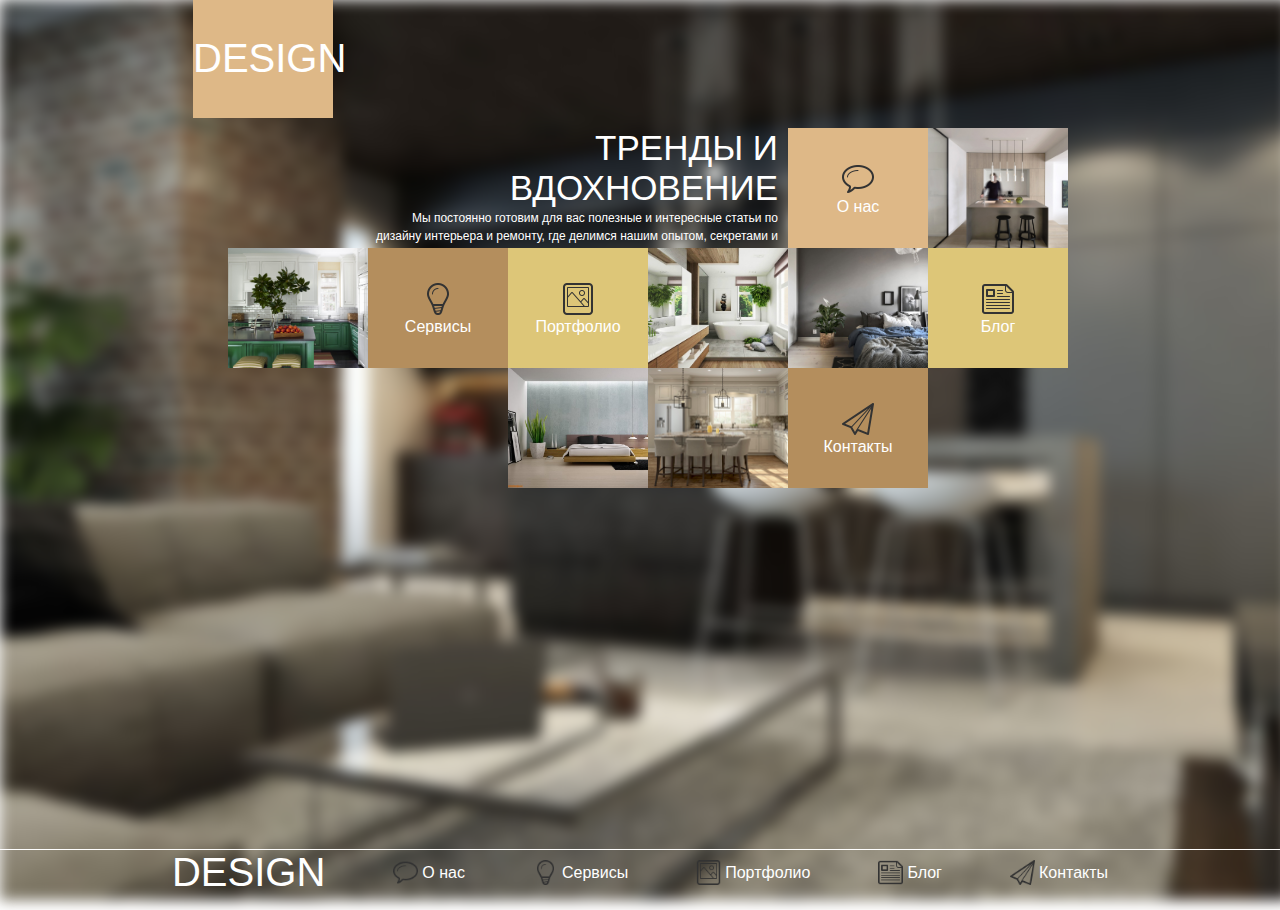
==== index_for_maket1.html @ 82ff57db "Just sort my project files" ====
<!DOCTYPE html>
<html lang="ru">
  <head>
    <title>Maket</title>
    <meta charset="utf-8">
    <link rel="stylesheet" href="untitled-2.css">
  </head>
  <body>
    <div class="bg"></div>
  <div class="content">
    <div class="logo-first logo">DESIGN</div>
    <div class="grid-container">
      <div class="text">
        <span class="big">ТРЕНДЫ И ВДОХНОВЕНИЕ</span>
        <br>
      <span class="small">Мы постоянно готовим для вас полезные и интересные статьи по дизайну
       интерьера и ремонту, где делимся нашим опытом, секретами и идеями.</span></div>
       <div class="about-us-div div-text">О нас</div>
       <div class="picture"></div>
       <div class="picture-1"></div>
       <div class="services-div div-text">Сервисы</div>
       <div class="portfolio-div div-text">Портфолио</div>
       <div class="picture-2"></div>
       <div class="picture-3"></div>
       <div class="blog-div div-text">Блог</div>
       <div class="picture-4"></div>
       <div class="picture-5"></div>
       <div class="contact-us-div div-text">Контакты</div>
    </div>
  </div>
    <footer>
       <span class="logo">DESIGN</span>
      <div class="inline">
        <div class="icon about-us"></div>
        <span><a href="#1">О нас</a></span>
      </div>
      <div class="inline">
        <div class="icon services"></div>
      <span><a href="#1">Сервисы</a></span>
      </div>
      <div class="inline">
          <div class="icon portfolio"></div>
      <span><a href="#1">Портфолио</a></span>
      </div>
      <div class="inline">
          <div class="icon blog"></div>
      <span><a href="#1">Блог</a></span>
      </div>
      <div class="inline">
          <div class="icon contact-us"></div>
      <span><a href="#1">Контакты</a></span>
      </div>
    </footer>
</body>
</html>
---- untitled-2.css ----
body {
    padding: 0px;
    width: 100%;
    height: 100%;
}
.content {
    position: relative;
    z-index: 2;
    color: #fff;
    padding: 0px;
  }
  
  .bg {
    position: absolute;
    z-index: 1;
    left: -10px;
    top: -10px;
    right: -10px;
    bottom: -10px;
    filter: blur(7px);
    background: url('kvartira.jpg') no-repeat 50% 50% fixed;
    background-size: cover;
  }
  footer {
      border-top: white solid 1px;
      position: absolute;
      z-index: 3;
      bottom: 0px;
      left: 0px;
      right: 0px;
      height: 50px;
      text-align: center;
      vertical-align: middle;
  }
  footer .inline:not(:last-child) {
      margin-right: 5%;
  }
  footer .logo {
      margin-right: 5%;
  }
  .logo {
    font-family: "Impact", sans-serif;
    font-size: 40px;
    text-align: center;
    color: white;
  }
  span:not(div.text span) {
      vertical-align: middle;
  }
  .logo-first {
      background-color: burlywood;
      width: 140px;
      height: 120px;
      position: relative;
      left: 185px;
      top: -10px;
      line-height: 3;

  }
  .icon {
      width: 25px;
      height: 25px;
      display: inline-block;
      text-align: center;
      vertical-align: middle;
  }
  .about-us {
      background: url('about-us.png') no-repeat;
      background-size: contain;
  }
  .inline {
      display: inline-block;
  }
  .services {
    background: url('services.png') no-repeat;
    background-size: contain;
  }
  .portfolio {
    background: url('portfolio.png') no-repeat;
    background-size: contain;
  }
  .blog {
    background: url('blog.png') no-repeat;
    background-size: contain;
  }
  .contact-us {
    background: url('contact-us.png') no-repeat;
    background-size: contain;
  }
  span:not(.logo):not(.big) {
      font-weight: lighter;
      font-family: "Comic Sans MS", sans-serif;
  }
  .grid-container {
      margin-top: 0px;
      display: grid;
      grid-template-columns: auto 140px 140px 140px 140px 140px 140px auto;
      grid-template-rows: 120px 120px 120px;
  }
  .text {
      padding-right: 10px;
      vertical-align: middle;
      text-align: right;
      grid-row: 1 / 2;
      grid-column: 3 / 6;
  }
  .about-us-div {
      grid-row: 1 / 2;
      grid-column: 6 / 7;
      background: burlywood url('about-us.png') no-repeat 50% 40%;
  }
  .div-text {
      padding-top: 70px;
      text-align: center;
      font-family: "Fantasy", sans-serif;
  }
  .small {
      font-size: 12px;
  }
  .big {
    font-family: "Impact", sans-serif;
    font-size: 35px;
  }
  .picture {
      grid-row: 1 / 2;
      grid-column: 7 / 8;
      background: url('picture.jpg') no-repeat 20%;
      background-size: cover;
  }
  .picture-1 {
      grid-row: 2 / 3;
      grid-column: 2 / 3;
      background: url('picture-1.jpg') no-repeat 0% 20%;
      background-size: cover;
  }
  .services-div {
      grid-row: 2 / 3;
      grid-column: 3 / 4;
      background: rgb(180, 142, 93) url('services.png') no-repeat 50% 40%;
  }
  .portfolio-div {
      grid-row: 2 / 3;
      grid-column: 4 / 5;
      background: rgb(221, 198, 120) url('portfolio.png') no-repeat 50% 40%;
  }
  .picture-2 {
      grid-row: 2 / 3;
      grid-column: 5 / 6;
      background: url('picture-2.jpg') no-repeat 10% 10%;
      background-size: cover;
  }
  .picture-3 {
    grid-row: 2 / 3;
    grid-column: 6 / 7;
    background: url('picture-3.jpg') no-repeat 40% 10%;
    background-size: cover;
}
.blog-div {
    grid-row: 2 / 3;
    grid-column: 7 / 8;
    background: rgb(221, 198, 120) url('blog.png') no-repeat 50% 40%;

}
.picture-4 {
    grid-row: 3 / 4;
    grid-column: 4 / 5;
    background: url('picture-4.jpg') no-repeat 30% 10%;
    background-size: cover;
}
.picture-5 {
    grid-row: 3 / 4;
    grid-column: 5 / 6;
    background: url('picture-5.jpg') no-repeat 20% 10%;
    background-size: cover;
}
.contact-us-div {
    grid-row: 3 / 4;
    grid-column: 6 / 7;
    background: rgb(180, 142, 93) url('contact-us.png') no-repeat 50% 40%;
}
footer a {
    color: white;
    text-decoration: none;
}
a:hover {
    text-shadow: 1px 1px 1px #111111,
    2px 2px 1px #222222;
}
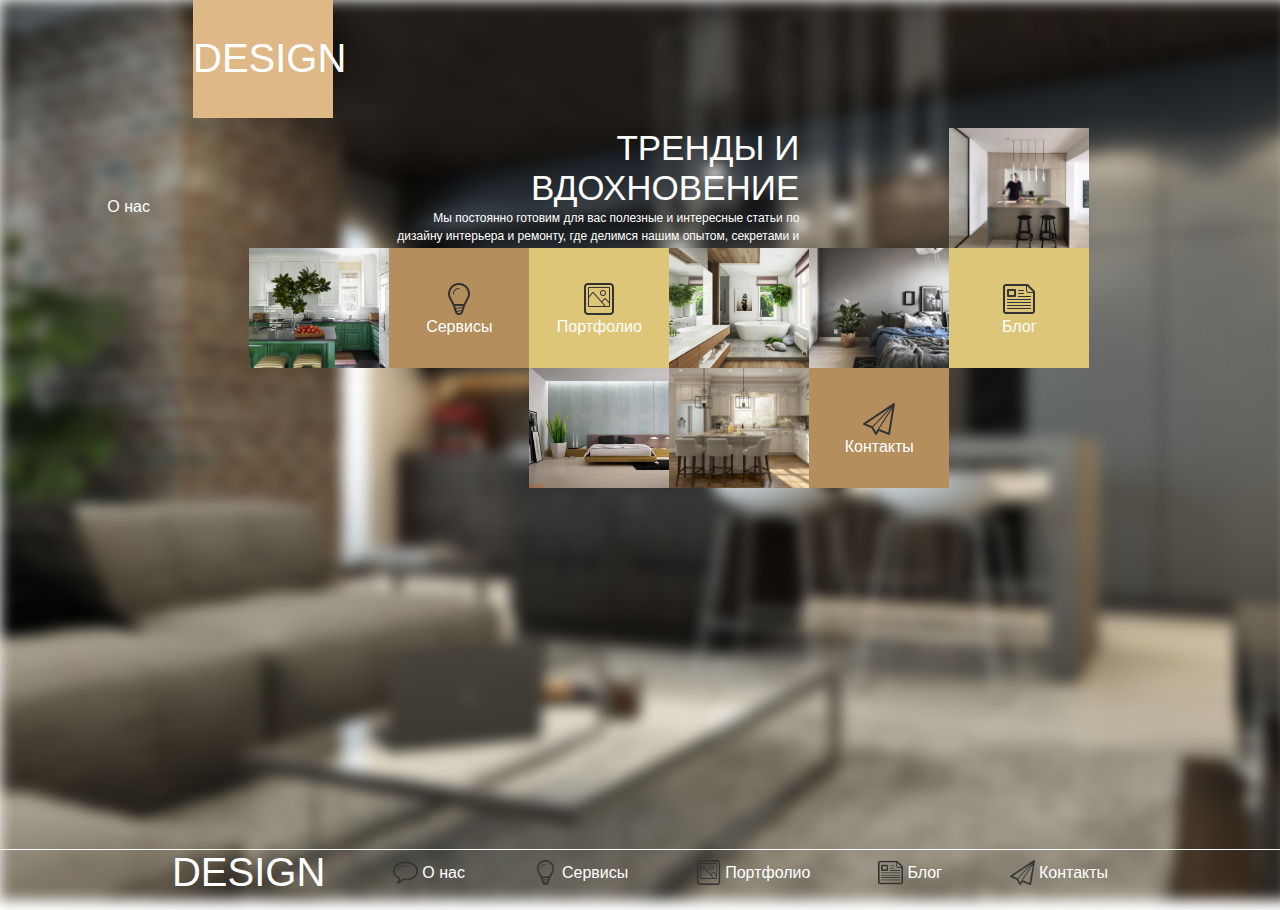
==== commit 13076629: "Second commit for maket1" ====
--- a/index_for_maket1.html
+++ b/index_for_maket1.html
@@ -3,7 +3,7 @@
   <head>
     <title>Maket</title>
     <meta charset="utf-8">
-    <link rel="stylesheet" href="untitled-2.css">
+    <link rel="stylesheet" href="style_for_maket1/style_maket1.css">
   </head>
   <body>
     <div class="bg"></div>
@@ -14,22 +14,22 @@
         <span class="big">ТРЕНДЫ И ВДОХНОВЕНИЕ</span>
         <br>
       <span class="small">Мы постоянно готовим для вас полезные и интересные статьи по дизайну
-       интерьера и ремонту, где делимся нашим опытом, секретами и идеями.</span></div>
-       <div class="about-us-div div-text">О нас</div>
-       <div class="picture"></div>
-       <div class="picture-1"></div>
-       <div class="services-div div-text">Сервисы</div>
-       <div class="portfolio-div div-text">Портфолио</div>
-       <div class="picture-2"></div>
-       <div class="picture-3"></div>
-       <div class="blog-div div-text">Блог</div>
-       <div class="picture-4"></div>
-       <div class="picture-5"></div>
-       <div class="contact-us-div div-text">Контакты</div>
+        интерьера и ремонту, где делимся нашим опытом, секретами и идеями.</span></div>
+        <div class="style_for_maket1/about-us-div div-text">О нас</div>
+        <div class="picture"></div>
+        <div class="picture-1"></div>
+        <div class="services-div div-text">Сервисы</div>
+        <div class="portfolio-div div-text">Портфолио</div>
+        <div class="picture-2"></div>
+        <div class="picture-3"></div>
+        <div class="blog-div div-text">Блог</div>
+        <div class="picture-4"></div>
+        <div class="picture-5"></div>
+        <div class="contact-us-div div-text">Контакты</div>
     </div>
   </div>
     <footer>
-       <span class="logo">DESIGN</span>
+        <span class="logo">DESIGN</span>
       <div class="inline">
         <div class="icon about-us"></div>
         <span><a href="#1">О нас</a></span>
--- a/style_for_maket1/style_maket1.css
+++ b/style_for_maket1/style_maket1.css
@@ -0,0 +1,186 @@
+body {
+    padding: 0px;
+    width: 100%;
+    height: 100%;
+}
+.content {
+    position: relative;
+    z-index: 2;
+    color: #fff;
+    padding: 0px;
+}
+.bg {
+    position: absolute;
+    z-index: 1;
+    left: -10px;
+    top: -10px;
+    right: -10px;
+    bottom: -10px;
+    filter: blur(7px);
+    background: url('../img_for_maket1/kvartira.jpg') no-repeat 50% 50% fixed;
+    background-size: cover;
+}
+footer {
+    border-top: white solid 1px;
+    position: absolute;
+    z-index: 3;
+    bottom: 0px;
+    left: 0px;
+    right: 0px;
+    height: 50px;
+    text-align: center;
+    vertical-align: middle;
+}
+footer .inline:not(:last-child) {
+    margin-right: 5%;
+}
+footer .logo {
+    margin-right: 5%;
+}
+.logo {
+    font-family: "Impact", sans-serif;
+    font-size: 40px;
+    text-align: center;
+    color: white;
+}
+span:not(div.text span) {
+    vertical-align: middle;
+}
+.logo-first {
+    background-color: burlywood;
+    width: 140px;
+    height: 120px;
+    position: relative;
+    left: 185px;
+    top: -10px;
+    line-height: 3;
+
+}
+.icon {
+    width: 25px;
+    height: 25px;
+    display: inline-block;
+    text-align: center;
+    vertical-align: middle;
+}
+.about-us {
+    background: url('../img_for_maket1/about-us.png') no-repeat;
+    background-size: contain;
+}
+.inline {
+    display: inline-block;
+}
+.services {
+    background: url('../img_for_maket1/services.png') no-repeat;
+    background-size: contain;
+}
+.portfolio {
+    background: url('../img_for_maket1/portfolio.png') no-repeat;
+    background-size: contain;
+}
+.blog {
+    background: url('../img_for_maket1/blog.png') no-repeat;
+    background-size: contain;
+}
+.contact-us {
+    background: url('../img_for_maket1/contact-us.png') no-repeat;
+    background-size: contain;
+}
+span:not(.logo):not(.big) {
+    font-weight: lighter;
+    font-family: "Comic Sans MS", sans-serif;
+}
+.grid-container {
+    margin-top: 0px;
+    display: grid;
+    grid-template-columns: auto 140px 140px 140px 140px 140px 140px auto;
+    grid-template-rows: 120px 120px 120px;
+}
+.text {
+    padding-right: 10px;
+    vertical-align: middle;
+    text-align: right;
+    grid-row: 1 / 2;
+    grid-column: 3 / 6;
+}
+.about-us-div {
+    grid-row: 1 / 2;
+    grid-column: 6 / 7;
+    background: burlywood url('../img_for_maket1/about-us.png') no-repeat 50% 40%;
+}
+.div-text {
+    padding-top: 70px;
+    text-align: center;
+    font-family: "Fantasy", sans-serif;
+}.small {
+    font-size: 12px;
+}
+.big {
+    font-family: "Impact", sans-serif;
+    font-size: 35px;
+}
+.picture {
+    grid-row: 1 / 2;
+    grid-column: 7 / 8;
+    background: url('../img_for_maket1/picture.jpg') no-repeat 20%;
+    background-size: cover;
+}
+.picture-1 {
+    grid-row: 2 / 3;
+    grid-column: 2 / 3;
+    background: url('../img_for_maket1/picture-1.jpg') no-repeat 0% 20%;
+    background-size: cover;
+}
+.services-div {
+    grid-row: 2 / 3;
+    grid-column: 3 / 4;
+    background: rgb(180, 142, 93) url('../img_for_maket1/services.png') no-repeat 50% 40%;
+}
+.portfolio-div {
+    grid-row: 2 / 3;
+    grid-column: 4 / 5;
+    background: rgb(221, 198, 120) url('../img_for_maket1/portfolio.png') no-repeat 50% 40%;
+}
+.picture-2 {
+    grid-row: 2 / 3;
+    grid-column: 5 / 6;
+    background: url('../img_for_maket1/picture-2.jpg') no-repeat 10% 10%;
+    background-size: cover;
+}
+.picture-3 {
+    grid-row: 2 / 3;
+    grid-column: 6 / 7;
+    background: url('../img_for_maket1/picture-3.jpg') no-repeat 40% 10%;
+    background-size: cover;
+}
+.blog-div {
+    grid-row: 2 / 3;
+    grid-column: 7 / 8;
+    background: rgb(221, 198, 120) url('../img_for_maket1/blog.png') no-repeat 50% 40%;
+
+}
+.picture-4 {
+    grid-row: 3 / 4;
+    grid-column: 4 / 5;
+    background: url('../img_for_maket1/picture-4.jpg') no-repeat 30% 10%;
+    background-size: cover;
+}
+.picture-5 {
+    grid-row: 3 / 4;
+    grid-column: 5 / 6;
+    background: url('../img_for_maket1/picture-5.jpg') no-repeat 20% 10%;
+    background-size: cover;
+}
+.contact-us-div {
+    grid-row: 3 / 4;
+    grid-column: 6 / 7;
+    background: rgb(180, 142, 93) url('../img_for_maket1/contact-us.png') no-repeat 50% 40%;
+}
+footer a {
+    color: white;
+    text-decoration: none;
+}
+a:hover {
+    text-shadow: 1px 1px 1px #111111,
+    2px 2px 1px #222222;
+}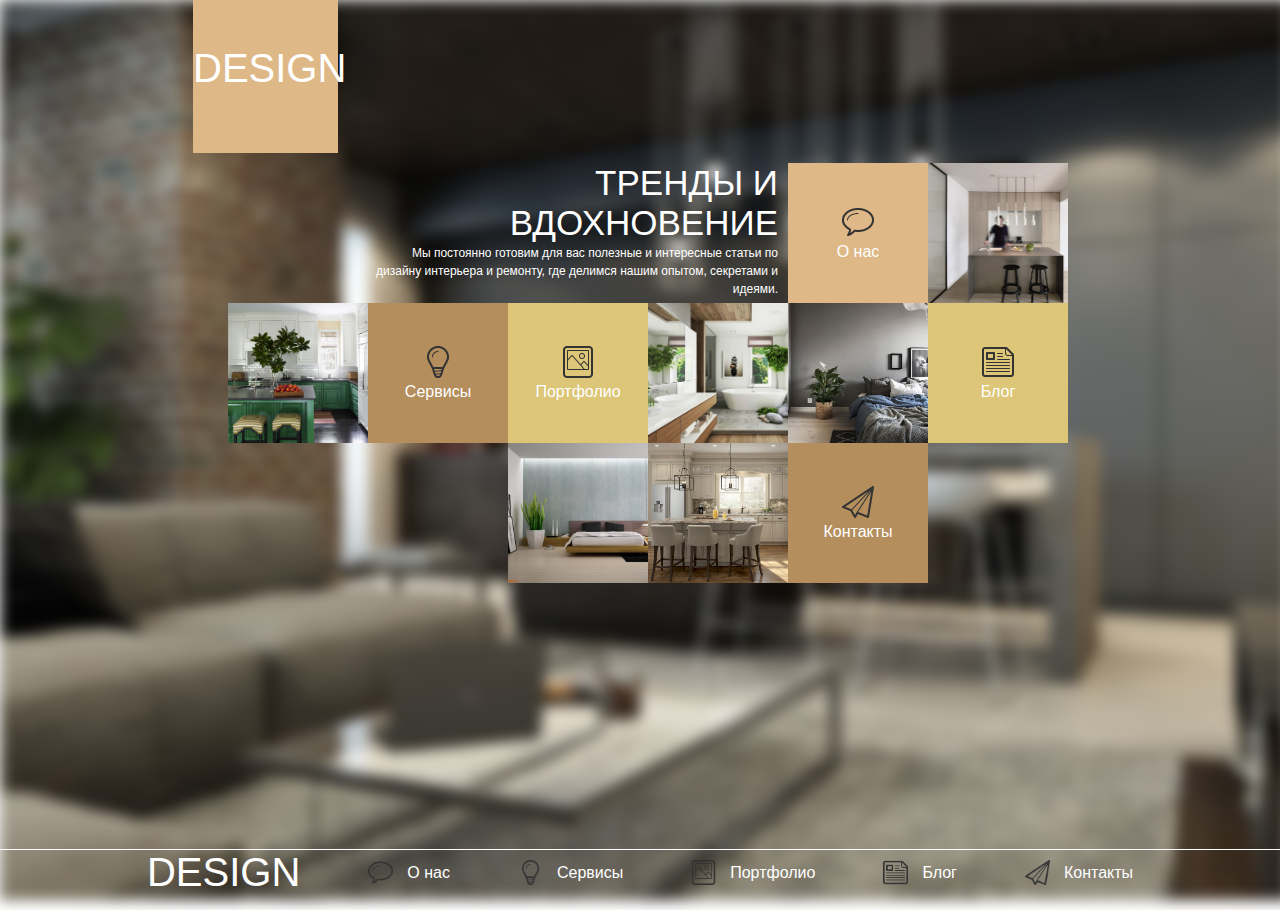
==== commit cc97602c: "Last commit for this version" ====
--- a/index_for_maket1.html
+++ b/index_for_maket1.html
@@ -15,7 +15,7 @@
         <br>
       <span class="small">Мы постоянно готовим для вас полезные и интересные статьи по дизайну
         интерьера и ремонту, где делимся нашим опытом, секретами и идеями.</span></div>
-        <div class="style_for_maket1/about-us-div div-text">О нас</div>
+        <div class="about-us-div div-text">О нас</div>
         <div class="picture"></div>
         <div class="picture-1"></div>
         <div class="services-div div-text">Сервисы</div>
--- a/style_for_maket1/style_maket1.css
+++ b/style_for_maket1/style_maket1.css
@@ -48,13 +48,12 @@
 }
 .logo-first {
     background-color: burlywood;
-    width: 140px;
-    height: 120px;
+    width: 145px;
+    height: 155px;
     position: relative;
     left: 185px;
     top: -10px;
-    line-height: 3;
-
+    line-height: 3.5;
 }
 .icon {
     width: 25px;
@@ -90,11 +89,14 @@
     font-weight: lighter;
     font-family: "Comic Sans MS", sans-serif;
 }
+.inline span {
+    margin-left: 10px;
+}
 .grid-container {
     margin-top: 0px;
     display: grid;
     grid-template-columns: auto 140px 140px 140px 140px 140px 140px auto;
-    grid-template-rows: 120px 120px 120px;
+    grid-template-rows: 140px 140px 140px;
 }
 .text {
     padding-right: 10px;
@@ -109,7 +111,7 @@
     background: burlywood url('../img_for_maket1/about-us.png') no-repeat 50% 40%;
 }
 .div-text {
-    padding-top: 70px;
+    padding-top: 80px;
     text-align: center;
     font-family: "Fantasy", sans-serif;
 }.small {
